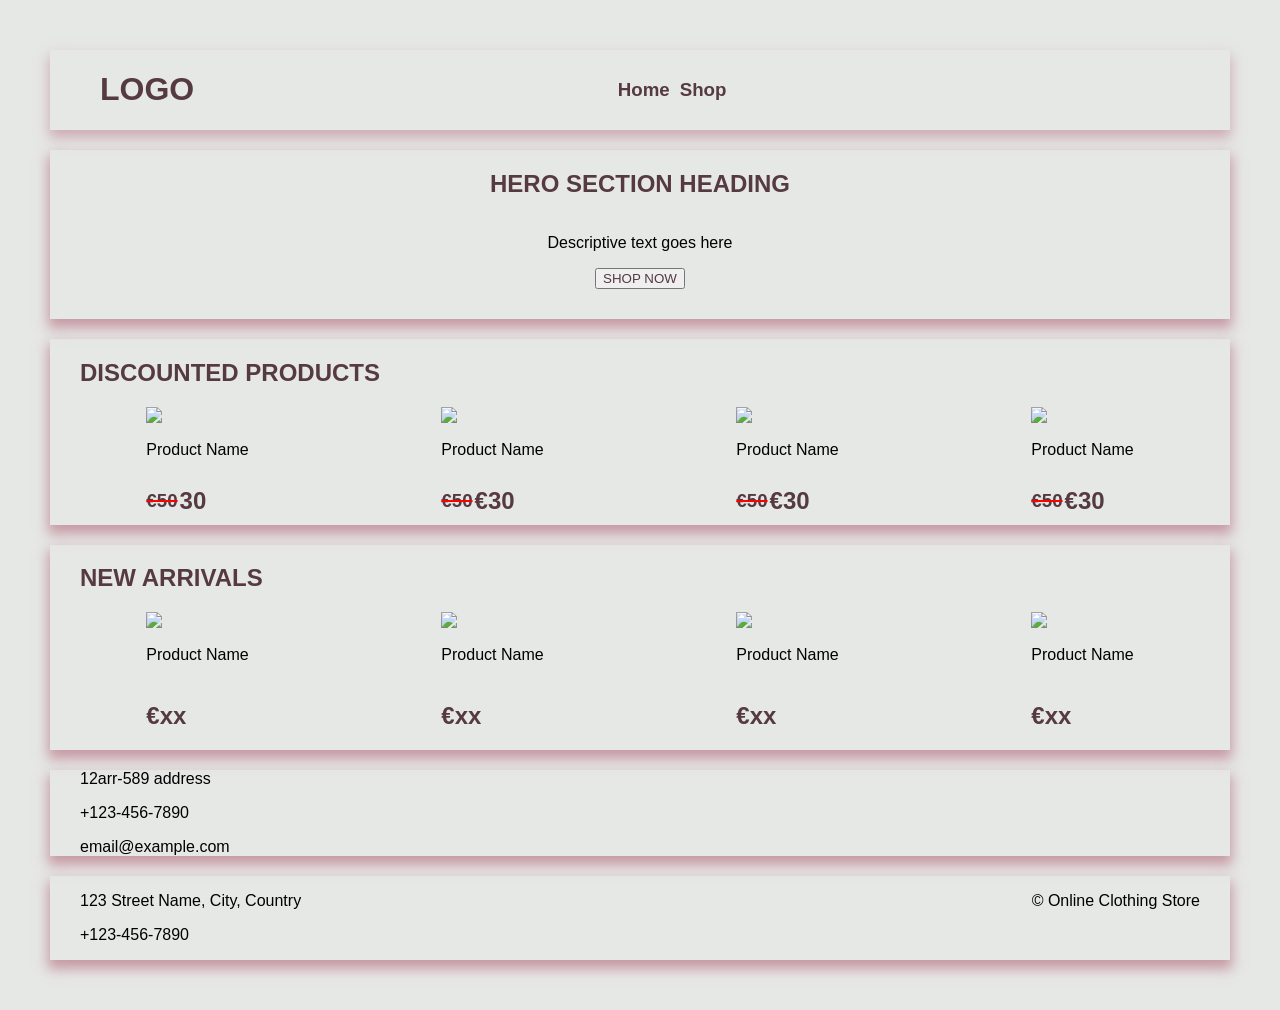
==== index.html @ 876efc6d "parbaude2" ====
<!DOCTYPE html>
<html lang="en">
<head>
    <meta charset="UTF-8">
    <meta name="viewport" content="width=device-width, initial-scale=1.0">
    <link rel="stylesheet" href="style.css">
    <title>Clothes</title>
</head>
<body>
    <header>
        <h1>LOGO</h1>
        <div id="link">
            <a href="#"><h3>Home</h3></a>
            <a href="#"><h3>Shop</h3></a>
        </div>

    <div>
        
    </div>
    </header>
    <main>
        <section id="hero">
            <h1>HERO SECTION HEADING</h1>
            <p>Descriptive text goes here</p>
            <button>
                <a href="#">SHOP NOW</a>
            </button>
        </section>
        <section id="discount">
            <h2>DISCOUNTED PRODUCTS</h2>
            <div class="products">
                <div>
                    <img src="#">
                    <p>Product Name</p>
                    <div class="price">
                        <h3>€50</h3>
                        <h2>30</h2>
                    </div>
                </div>
                <div>
                    <img src="#">
                    <p>Product Name</p>
                    <div class="price">
                        <h3>€50</h3>
                        <h2>€30</h2>
                    </div>
                </div>
                <div>
                    <img src="#">
                    <p>Product Name</p>
                    <div class="price">
                        <h3>€50</h3>
                        <h2>€30</h2>
                    </div>
                </div>
                <div>
                    <img src="#">
                    <p>Product Name</p>
                    <div class="price">
                        <h3>€50</h3>
                        <h2>€30</h2>
                    </div>
                </div>
            </div>
        </section>
        <section id="new">
            <h2>NEW ARRIVALS</h2>
            <div class="products">
                <div>
                    <img src="#">
                    <p>Product Name</p>
                    <h2>€xx</h2>
                </div>
                <div>
                    <img src="#">
                    <p>Product Name</p>
                    <h2>€xx</h2>
                </div>
                <div>
                    <img src="#">
                    <p>Product Name</p>
                    <h2>€xx</h2>
                </div>
                <div>
                    <img src="#">
                    <p>Product Name</p>
                    <h2>€xx</h2>
                </div>
            </div>
        </section>
        <section id="info">
            <p>12arr-589 address</p>
            <p>+123-456-7890</p>
            <p>email@example.com</p>
        </section>
    </main>
    <footer>
        <div>
            <p>123 Street Name, City, Country</p>
            <p>+123-456-7890</p>
        </div>
        <div id="copr">
            <p>&copy; Online Clothing Store</p>
        </div>
    </footer>
</body>
</html>
---- style.css ----
body{
    margin: 50px;
    background-color: #e6e8e6;
    font-family: Verdana, sans-serif;
}
header{
    box-shadow: 0px 7px 12px 1px #bb7e8c8f;
    padding-left: 50px;
    padding-right: 80px;
    display: flex;
    justify-content: space-between;
    margin-bottom: 20px;
}
#link > a{
    text-decoration: none;
    color: #553a41;
}
header > div{
    display: flex;
    align-items: center;
    gap: 10px;
}
#hero{
    box-shadow: 0px 7px 12px 2px #bb7e8cbe;
    display: flex;
    flex-direction: column;
    align-items: center;
    margin-bottom: 20px;
}
#hero > button{
    margin-bottom: 30px;
}
#discount{
    box-shadow: 0px 7px 12px 2px #bb7e8cbe;
    display: flex;
    flex-direction: column;
    margin-bottom: 20px;
}
.products{
    justify-content: space-around;
    display: flex;
}

.products > div {
    display: flex;
    flex-direction: column;
    gap: 2px;
}

.price{
    height: 48px;
    display: flex;
    gap: 2px;
    align-items: center;
}
#discount > h2{
    margin-left: 30px;
}
#new{
    box-shadow: 0px 7px 12px 2px #bb7e8cbe;
    display: flex;
    flex-direction: column;
    margin-bottom: 20px;
}
#new > h2{
    margin-left: 30px;
}
#info{
    padding-left: 30px;
    box-shadow: 0px 7px 12px 2px #bb7e8cbe;
    margin-bottom: 20px;
}
footer{
    padding-left: 30px;
    padding-right: 30px;
    box-shadow: 0px 7px 12px 2px #bb7e8cbe;
    display: flex;
    justify-content: space-between;
}
button > a{
    text-decoration: none;
    color: #553a41;
}
h1, h2, h3{
    color: #553a41;
}
.price > h3{
    text-decoration: line-through 2px red;
}
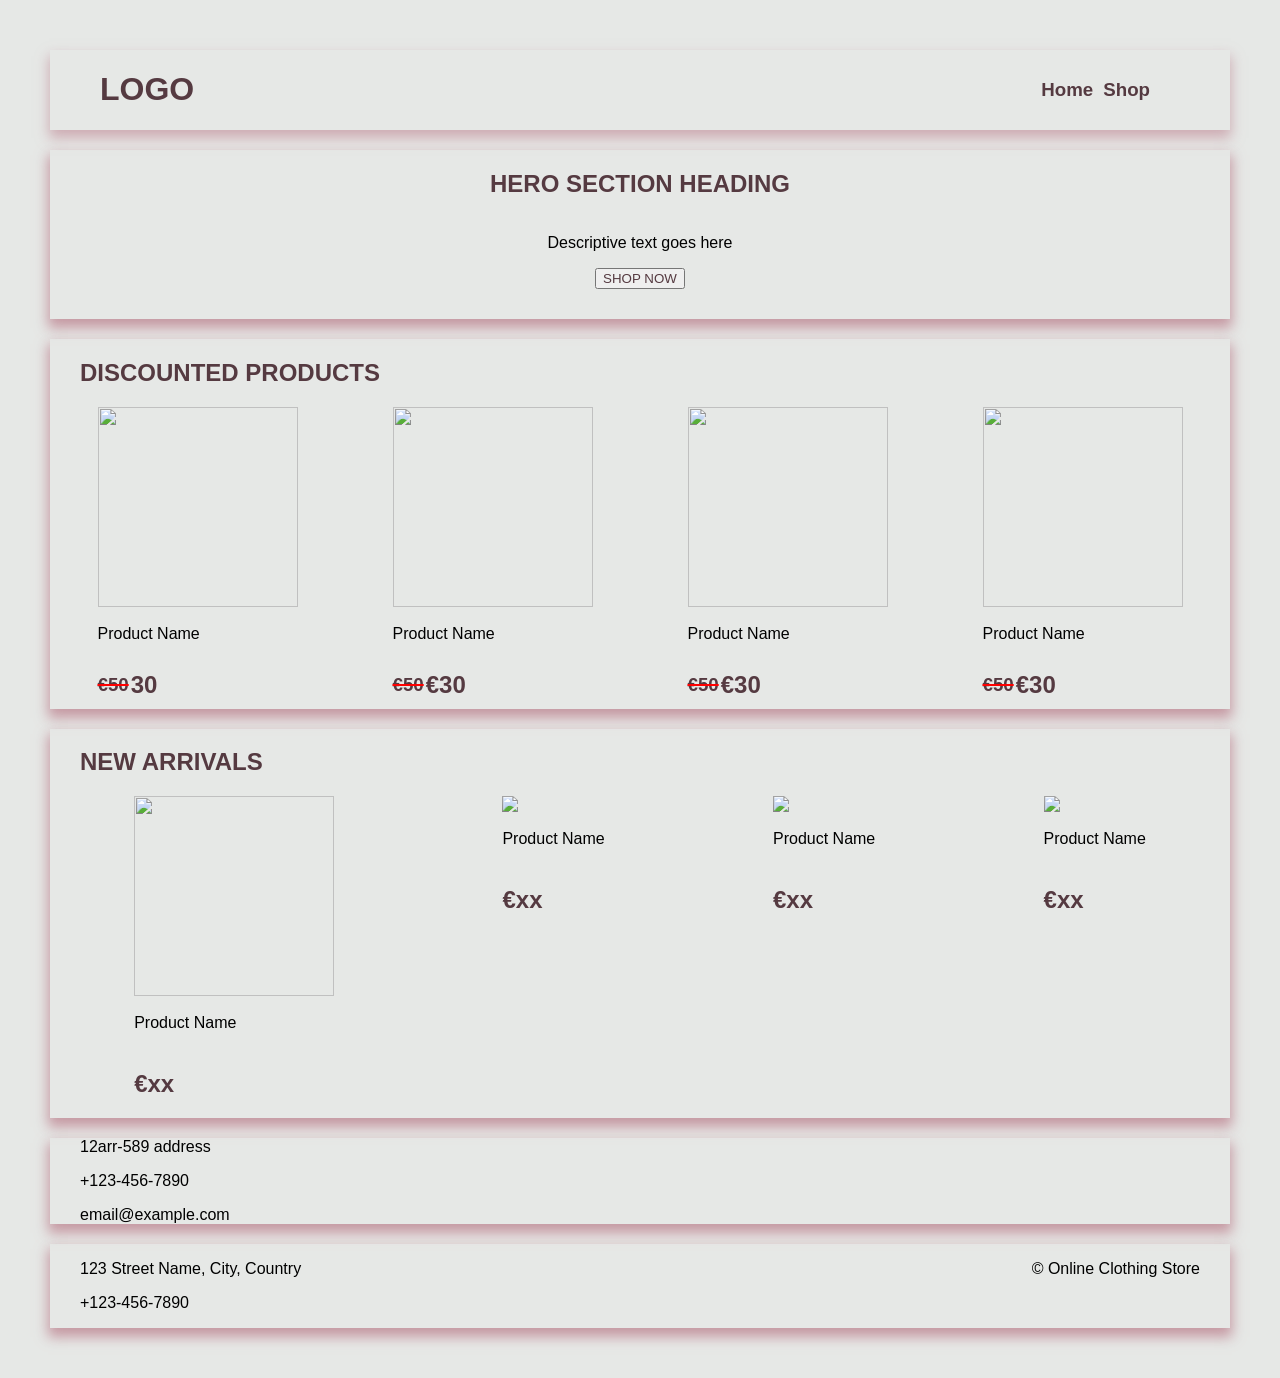
==== commit 7f04487d: "pievienou bildes dazas" ====
--- a/index.html
+++ b/index.html
@@ -14,47 +14,44 @@
             <a href="#"><h3>Shop</h3></a>
         </div>
 
-    <div>
-        
-    </div>
     </header>
     <main>
         <section id="hero">
             <h1>HERO SECTION HEADING</h1>
             <p>Descriptive text goes here</p>
-            <button>
+            <button id="shop-but">
                 <a href="#">SHOP NOW</a>
             </button>
         </section>
         <section id="discount">
             <h2>DISCOUNTED PRODUCTS</h2>
             <div class="products">
-                <div>
-                    <img src="#">
+                <div class="items">
+                    <img src="https://www.stormtech.ca/cdn/shop/products/SAP110_BLACK.jpg" width="200px" height="200px">
                     <p>Product Name</p>
                     <div class="price">
                         <h3>€50</h3>
                         <h2>30</h2>
                     </div>
                 </div>
-                <div>
-                    <img src="#">
+                <div class="items">
+                    <img src="https://caitlynminimalist.com/cdn/shop/files/IMG_9166.jpg" width="200px" height="200px">
                     <p>Product Name</p>
                     <div class="price">
                         <h3>€50</h3>
                         <h2>€30</h2>
                     </div>
                 </div>
-                <div>
-                    <img src="#">
+                <div class="items">
+                    <img src="https://i5.walmartimages.com/seo/HAOTAGS-Women-High-Waisted-Baggy-Jeans-Loose-Boyfriends-Jeans-Denim-Pants-Light-Blue-Size-S_a38bae76-4dd0-4775-b52c-377af18b76b0.a9dad2618342722e01178cdd78149a96.jpeg" width="200px" height="200px">
                     <p>Product Name</p>
                     <div class="price">
                         <h3>€50</h3>
                         <h2>€30</h2>
                     </div>
                 </div>
-                <div>
-                    <img src="#">
+                <div class="items">
+                    <img src="https://static.nike.com/a/images/t_PDP_1728_v1/f_auto,q_auto:eco,c_scale,w_300,u_9ddf04c7-2a9a-4d76-add1-d15af8f0263d,c_scale,fl_relative,w_1.0,h_1.0,fl_layer_apply/aa5f2b6e-3c0a-494b-a563-28926bae82d0/W+AF1+SHADOW.png" width="200px" height="200pxx">
                     <p>Product Name</p>
                     <div class="price">
                         <h3>€50</h3>
@@ -66,22 +63,22 @@
         <section id="new">
             <h2>NEW ARRIVALS</h2>
             <div class="products">
-                <div>
+                <div class="items">
+                    <img src="https://insanestone.com/cdn/shop/files/oversize-hoodie-darksome-ed-sport-grey-456586.jpg" width="200px" height="200px">
+                    <p>Product Name</p>
+                    <h2>€xx</h2>
+                </div>
+                <div class="items">
                     <img src="#">
                     <p>Product Name</p>
                     <h2>€xx</h2>
                 </div>
-                <div>
+                <div class="items">
                     <img src="#">
                     <p>Product Name</p>
                     <h2>€xx</h2>
                 </div>
-                <div>
-                    <img src="#">
-                    <p>Product Name</p>
-                    <h2>€xx</h2>
-                </div>
-                <div>
+                <div class="items">
                     <img src="#">
                     <p>Product Name</p>
                     <h2>€xx</h2>
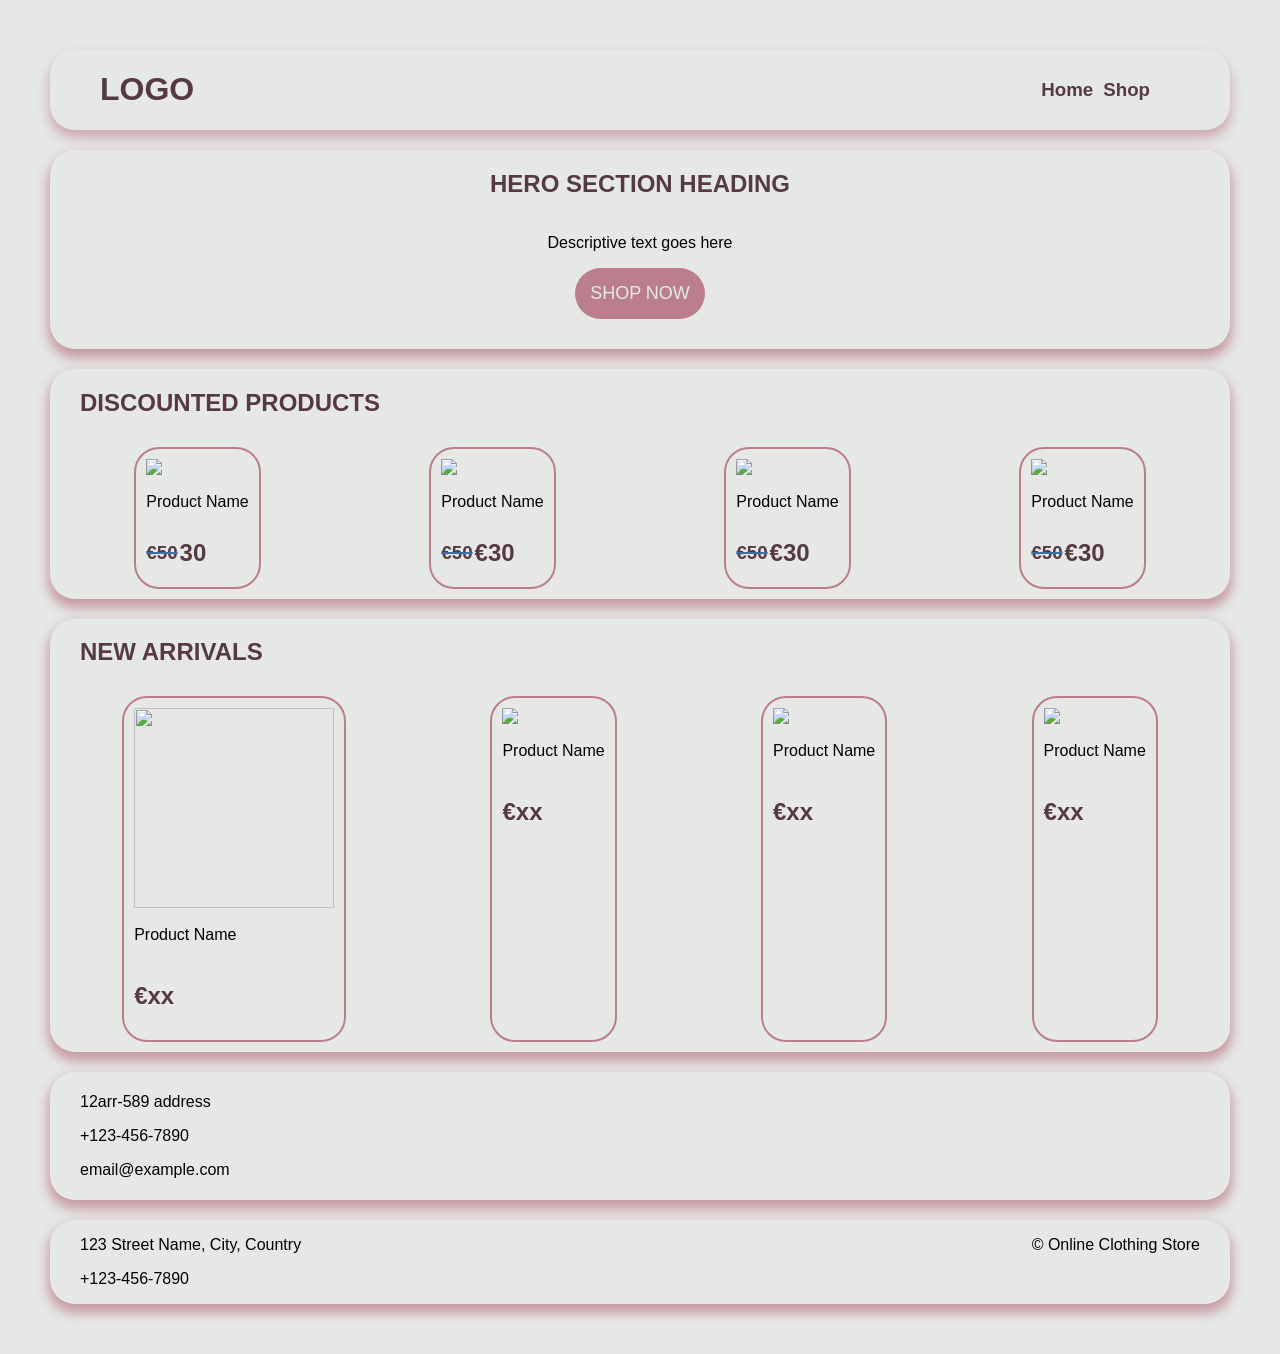
==== commit e587ffe5: "turpinajums" ====
--- a/index.html
+++ b/index.html
@@ -10,7 +10,7 @@
     <header>
         <h1>LOGO</h1>
         <div id="link">
-            <a href="#"><h3>Home</h3></a>
+            <a href="index.html"><h3>Home</h3></a>
             <a href="#"><h3>Shop</h3></a>
         </div>
 
@@ -27,7 +27,7 @@
             <h2>DISCOUNTED PRODUCTS</h2>
             <div class="products">
                 <div class="items">
-                    <img src="https://www.stormtech.ca/cdn/shop/products/SAP110_BLACK.jpg" width="200px" height="200px">
+                    <img src="https://anothercotton.com/cdn/shop/files/HardNotToLook-ArtieHoodie-AG-S-SIEB-B.jpg">
                     <p>Product Name</p>
                     <div class="price">
                         <h3>€50</h3>
@@ -35,7 +35,7 @@
                     </div>
                 </div>
                 <div class="items">
-                    <img src="https://caitlynminimalist.com/cdn/shop/files/IMG_9166.jpg" width="200px" height="200px">
+                    <img src="https://drune.de/cdn/shop/files/38a7713b4c4822ba7bc3ddd6f6f36ca0.webp">
                     <p>Product Name</p>
                     <div class="price">
                         <h3>€50</h3>
@@ -43,7 +43,7 @@
                     </div>
                 </div>
                 <div class="items">
-                    <img src="https://i5.walmartimages.com/seo/HAOTAGS-Women-High-Waisted-Baggy-Jeans-Loose-Boyfriends-Jeans-Denim-Pants-Light-Blue-Size-S_a38bae76-4dd0-4775-b52c-377af18b76b0.a9dad2618342722e01178cdd78149a96.jpeg" width="200px" height="200px">
+                    <img src="https://anothercotton.com/cdn/shop/files/AnotherSweetSummer-ArtieHoodie-WPI-S-SIEB-B.jpg">
                     <p>Product Name</p>
                     <div class="price">
                         <h3>€50</h3>
@@ -51,7 +51,7 @@
                     </div>
                 </div>
                 <div class="items">
-                    <img src="https://static.nike.com/a/images/t_PDP_1728_v1/f_auto,q_auto:eco,c_scale,w_300,u_9ddf04c7-2a9a-4d76-add1-d15af8f0263d,c_scale,fl_relative,w_1.0,h_1.0,fl_layer_apply/aa5f2b6e-3c0a-494b-a563-28926bae82d0/W+AF1+SHADOW.png" width="200px" height="200pxx">
+                    <img src="https://eu.stussy.com/cdn/shop/files/1925000_NAVY_1_2dfe0ff8-3542-4d24-835c-f0912d7ebdc8.jpg">
                     <p>Product Name</p>
                     <div class="price">
                         <h3>€50</h3>
--- a/style.css
+++ b/style.css
@@ -10,6 +10,7 @@
     display: flex;
     justify-content: space-between;
     margin-bottom: 20px;
+    border-radius: 25px;
 }
 #link > a{
     text-decoration: none;
@@ -26,15 +27,36 @@
     flex-direction: column;
     align-items: center;
     margin-bottom: 20px;
+    border-radius: 25px;
 }
-#hero > button{
+#shop-but{
     margin-bottom: 30px;
+    border-radius: 50px;
+    padding: 15px;
+    border: 0px;
+    background-color: #bb7e8c;
+}
+#shop-but > a{
+    color: #e6e8e6;
+    font-size: large;
+}
+#shop-but:hover{
+    background-color: #3a6ea5;
 }
 #discount{
     box-shadow: 0px 7px 12px 2px #bb7e8cbe;
     display: flex;
     flex-direction: column;
     margin-bottom: 20px;
+    border-radius: 25px;
+}
+.items{
+    display: flex;
+    padding: 10px;
+    border: solid #bb7e8c 2px;
+    margin: 10px;
+    border-radius: 25px;
+    width: max-content;
 }
 .products{
     justify-content: space-around;
@@ -61,14 +83,17 @@
     display: flex;
     flex-direction: column;
     margin-bottom: 20px;
+    border-radius: 25px;
 }
 #new > h2{
     margin-left: 30px;
 }
 #info{
+    padding: 5px;
     padding-left: 30px;
     box-shadow: 0px 7px 12px 2px #bb7e8cbe;
     margin-bottom: 20px;
+    border-radius: 25px;
 }
 footer{
     padding-left: 30px;
@@ -76,6 +101,7 @@
     box-shadow: 0px 7px 12px 2px #bb7e8cbe;
     display: flex;
     justify-content: space-between;
+    border-radius: 25px;
 }
 button > a{
     text-decoration: none;
@@ -85,5 +111,5 @@
     color: #553a41;
 }
 .price > h3{
-    text-decoration: line-through 2px red;
+    text-decoration: line-through 2px #3a6ea5;
 }
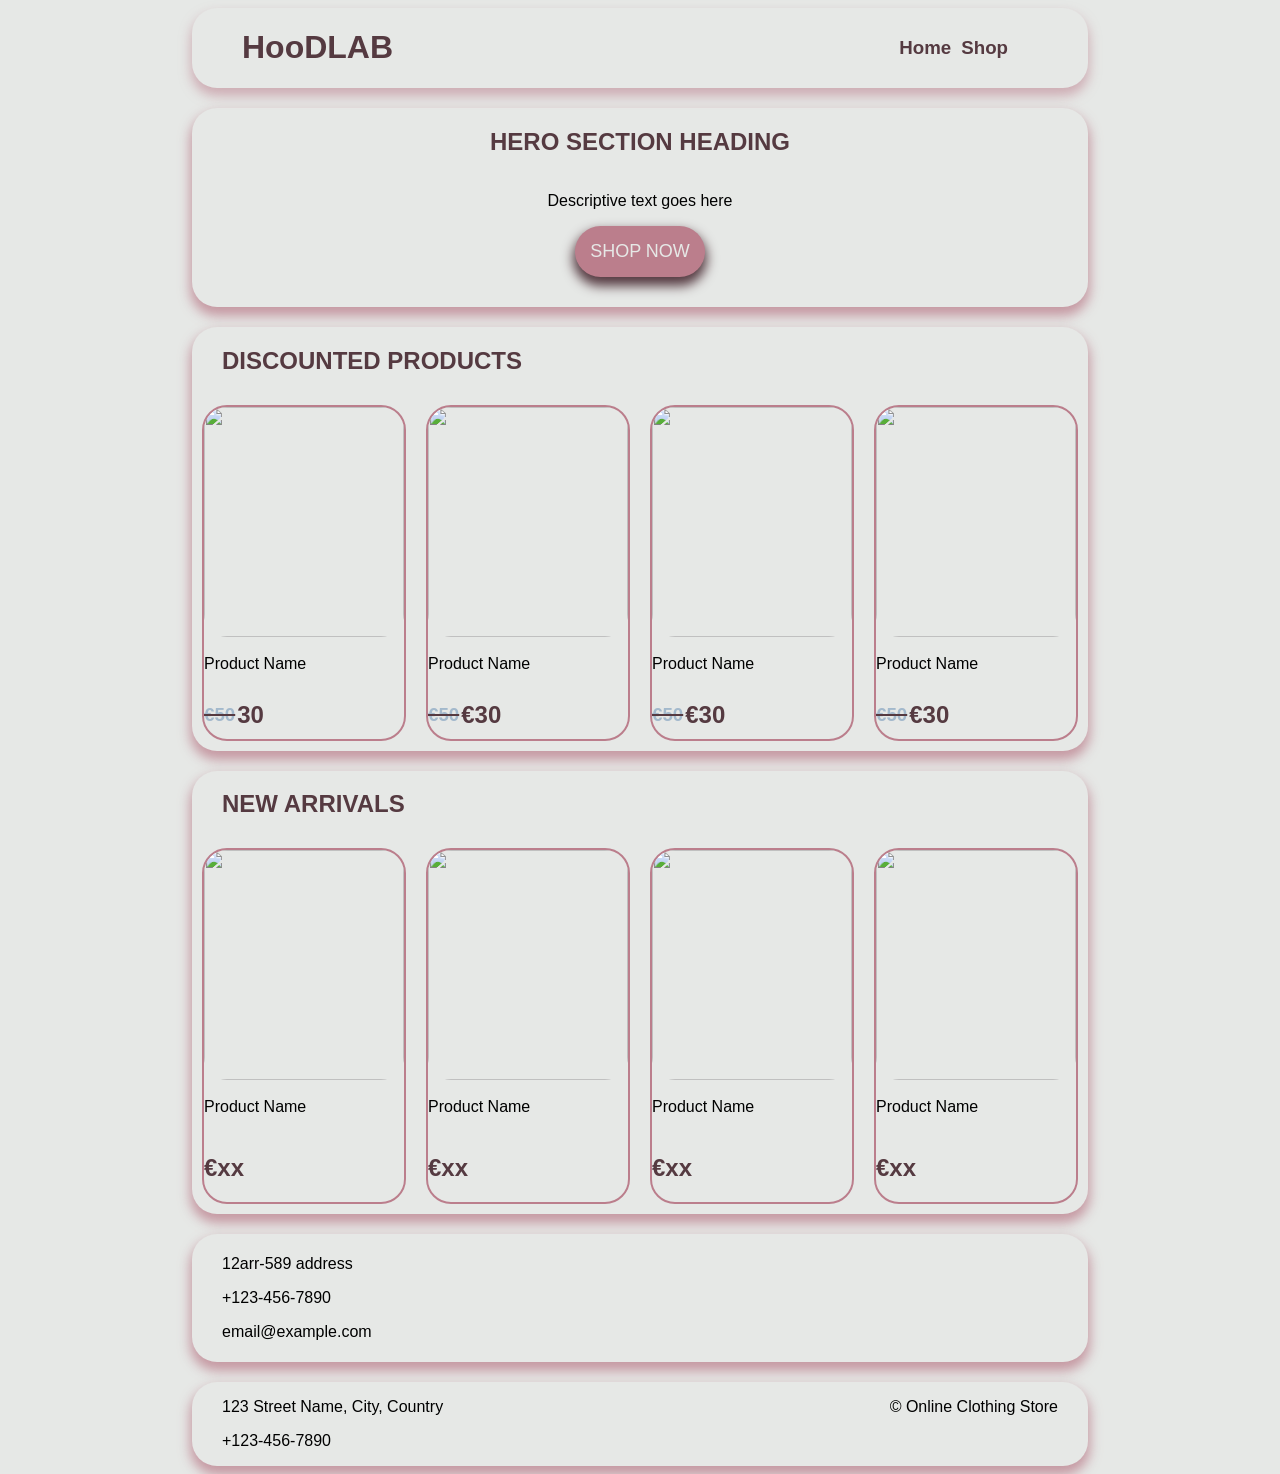
==== commit 3dbe77db: "nosaukumus izdomaju" ====
--- a/index.html
+++ b/index.html
@@ -8,7 +8,7 @@
 </head>
 <body>
     <header>
-        <h1>LOGO</h1>
+        <h1>HooDLAB</h1>
         <div id="link">
             <a href="index.html"><h3>Home</h3></a>
             <a href="#"><h3>Shop</h3></a>
--- a/style.css
+++ b/style.css
@@ -1,5 +1,6 @@
 body{
-    margin: 50px;
+    margin-left: 15%;
+    margin-right: 15%;
     background-color: #e6e8e6;
     font-family: Verdana, sans-serif;
 }
@@ -11,6 +12,7 @@
     justify-content: space-between;
     margin-bottom: 20px;
     border-radius: 25px;
+    background-color: #e6e8e6;
 }
 #link > a{
     text-decoration: none;
@@ -28,6 +30,8 @@
     align-items: center;
     margin-bottom: 20px;
     border-radius: 25px;
+    background-image: url(https://static.vecteezy.com/system/resources/thumbnails/033/086/157/small/generative-ai-cloth-store-aesthetic-background-of-clothes-hanging-on-hangers-muted-neutral-colors-photo.jpg);
+    background-position: center;
 }
 #shop-but{
     margin-bottom: 30px;
@@ -35,6 +39,7 @@
     padding: 15px;
     border: 0px;
     background-color: #bb7e8c;
+    box-shadow: 0px 7px 12px 2px #553a41;
 }
 #shop-but > a{
     color: #e6e8e6;
@@ -49,10 +54,10 @@
     flex-direction: column;
     margin-bottom: 20px;
     border-radius: 25px;
+    background-color: #e6e8e6;
 }
 .items{
     display: flex;
-    padding: 10px;
     border: solid #bb7e8c 2px;
     margin: 10px;
     border-radius: 25px;
@@ -84,6 +89,7 @@
     flex-direction: column;
     margin-bottom: 20px;
     border-radius: 25px;
+    background-color: #e6e8e6;
 }
 #new > h2{
     margin-left: 30px;
@@ -94,6 +100,7 @@
     box-shadow: 0px 7px 12px 2px #bb7e8cbe;
     margin-bottom: 20px;
     border-radius: 25px;
+    background-color: #e6e8e6;
 }
 footer{
     padding-left: 30px;
@@ -102,6 +109,7 @@
     display: flex;
     justify-content: space-between;
     border-radius: 25px;
+    background-color: #e6e8e6;
 }
 button > a{
     text-decoration: none;
@@ -111,5 +119,12 @@
     color: #553a41;
 }
 .price > h3{
-    text-decoration: line-through 2px #3a6ea5;
+    color: #3a6ea562;
+    text-decoration: line-through 2px #553a41;
+}
+img{
+    border-radius: 23px;
+    margin: 0px;
+    width: 200px;
+    height: 230px;
 }
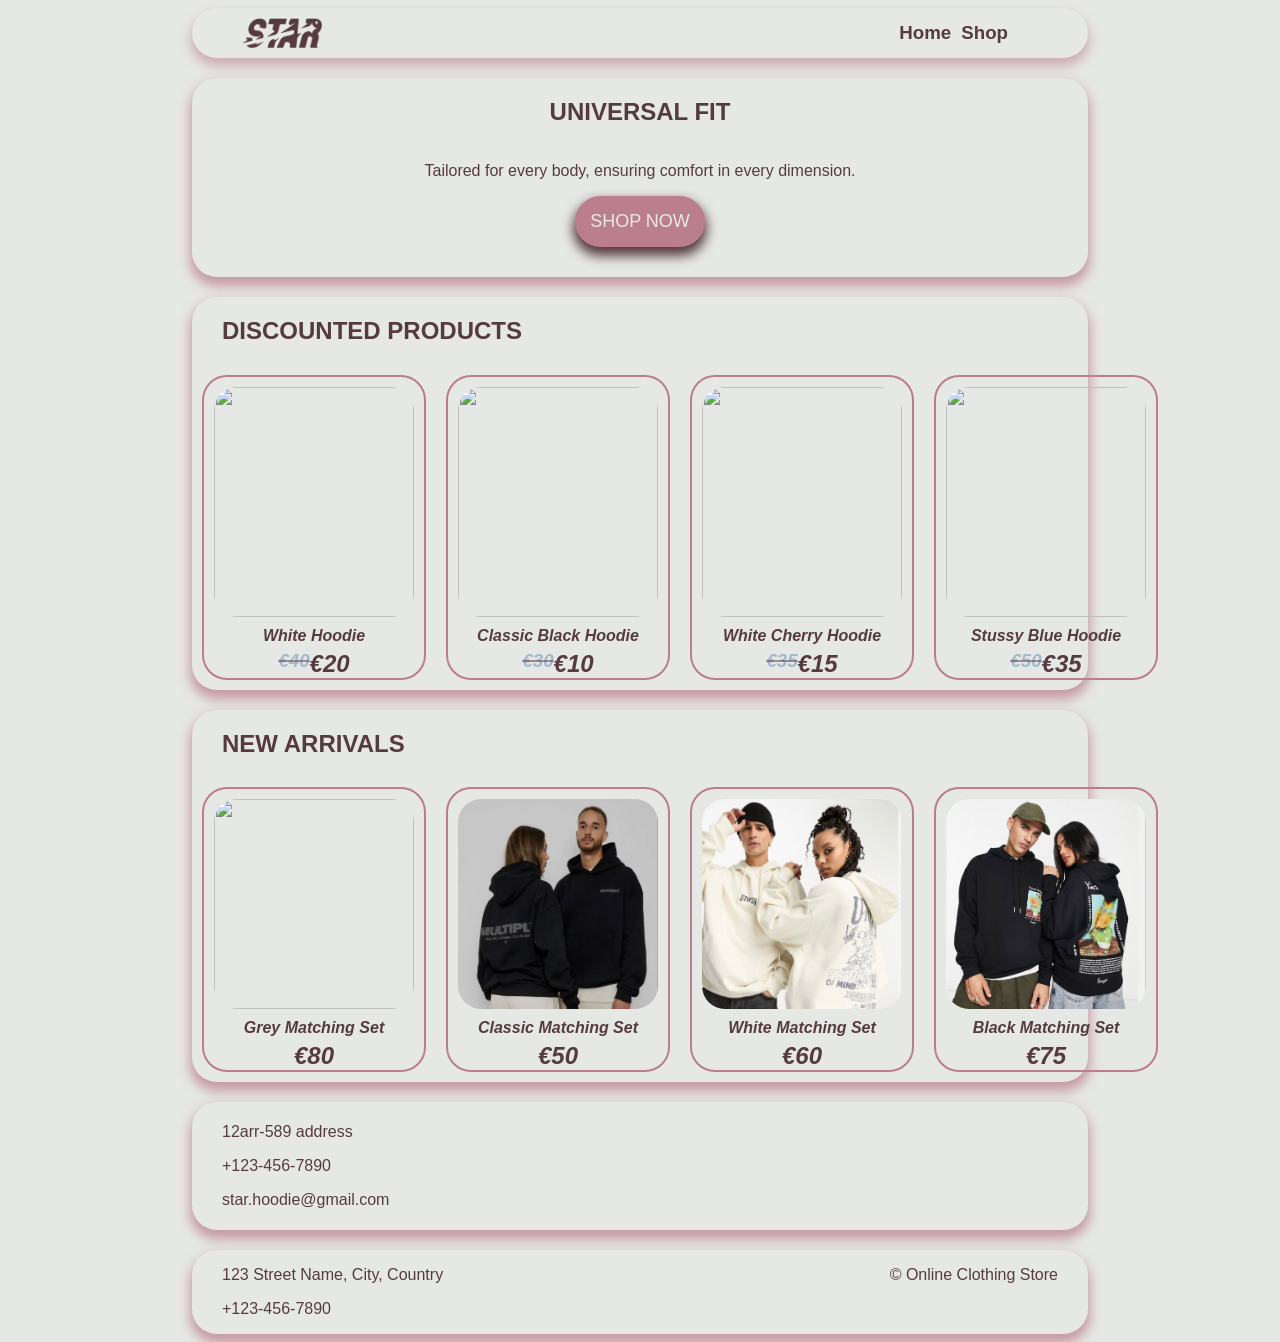
==== commit 91025fc7: "pievienoju produktu bildes un pabeidzu landing page" ====
--- a/index.html
+++ b/index.html
@@ -8,7 +8,7 @@
 </head>
 <body>
     <header>
-        <h1>HooDLAB</h1>
+        <img id="logo" src="download.png" width="80px" height="30px">
         <div id="link">
             <a href="index.html"><h3>Home</h3></a>
             <a href="#"><h3>Shop</h3></a>
@@ -17,8 +17,8 @@
     </header>
     <main>
         <section id="hero">
-            <h1>HERO SECTION HEADING</h1>
-            <p>Descriptive text goes here</p>
+            <h1>UNIVERSAL FIT</h1>
+            <p>Tailored for every body, ensuring comfort in every dimension.</p>
             <button id="shop-but">
                 <a href="#">SHOP NOW</a>
             </button>
@@ -27,35 +27,35 @@
             <h2>DISCOUNTED PRODUCTS</h2>
             <div class="products">
                 <div class="items">
-                    <img src="https://anothercotton.com/cdn/shop/files/HardNotToLook-ArtieHoodie-AG-S-SIEB-B.jpg">
-                    <p>Product Name</p>
+                    <img class="img1" src="https://anothercotton.com/cdn/shop/files/HardNotToLook-ArtieHoodie-AG-S-SIEB-B.jpg">
+                    <p class="name"><b><em>White Hoodie</em></b></p>
                     <div class="price">
-                        <h3>€50</h3>
-                        <h2>30</h2>
+                        <h3><em>€40</em></h3>
+                        <h2><em>€20</em></h2>
                     </div>
                 </div>
                 <div class="items">
-                    <img src="https://drune.de/cdn/shop/files/38a7713b4c4822ba7bc3ddd6f6f36ca0.webp">
-                    <p>Product Name</p>
+                    <img class="img1" src="https://drune.de/cdn/shop/files/38a7713b4c4822ba7bc3ddd6f6f36ca0.webp">
+                    <p class="name"><b><em>Classic Black Hoodie</em></b></p>
                     <div class="price">
-                        <h3>€50</h3>
-                        <h2>€30</h2>
+                        <h3><em>€30</em></h3>
+                        <h2><em>€10</em></h2>
                     </div>
                 </div>
                 <div class="items">
-                    <img src="https://anothercotton.com/cdn/shop/files/AnotherSweetSummer-ArtieHoodie-WPI-S-SIEB-B.jpg">
-                    <p>Product Name</p>
+                    <img class="img1" src="https://anothercotton.com/cdn/shop/files/AnotherSweetSummer-ArtieHoodie-WPI-S-SIEB-B.jpg">
+                    <p class="name"><b><em>White Cherry Hoodie</em></b></p>
                     <div class="price">
-                        <h3>€50</h3>
-                        <h2>€30</h2>
+                        <h3><em>€35</em></h3>
+                        <h2><em>€15</em></h2>
                     </div>
                 </div>
                 <div class="items">
-                    <img src="https://eu.stussy.com/cdn/shop/files/1925000_NAVY_1_2dfe0ff8-3542-4d24-835c-f0912d7ebdc8.jpg">
-                    <p>Product Name</p>
+                    <img class="img1" src="https://eu.stussy.com/cdn/shop/files/1925000_NAVY_1_2dfe0ff8-3542-4d24-835c-f0912d7ebdc8.jpg">
+                    <p class="name"><b><em>Stussy Blue Hoodie</em></b></p>
                     <div class="price">
-                        <h3>€50</h3>
-                        <h2>€30</h2>
+                        <h3><em>€50</em></h3>
+                        <h2><em>€35</em></h2>
                     </div>
                 </div>
             </div>
@@ -64,31 +64,39 @@
             <h2>NEW ARRIVALS</h2>
             <div class="products">
                 <div class="items">
-                    <img src="https://insanestone.com/cdn/shop/files/oversize-hoodie-darksome-ed-sport-grey-456586.jpg" width="200px" height="200px">
-                    <p>Product Name</p>
-                    <h2>€xx</h2>
+                    <img class="img" src="https://insanestone.com/cdn/shop/files/oversize-hoodie-darksome-ed-sport-grey-456586.jpg" width="200px" height="200px">
+                    <p class="name"><b><em>Grey Matching Set</em></b></p>
+                    <div class="price">
+                        <h2><em>€80</em></h2>
+                    </div>
                 </div>
                 <div class="items">
-                    <img src="#">
-                    <p>Product Name</p>
-                    <h2>€xx</h2>
+                    <img class="img" src="hoodie.jpg">
+                    <p class="name"><b><em>Classic Matching Set</em></b></p>
+                    <div class="price">
+                        <h2><em>€50</em></h2>
+                    </div>
                 </div>
                 <div class="items">
-                    <img src="#">
-                    <p>Product Name</p>
-                    <h2>€xx</h2>
+                    <img class="img" src="hoodiewhite.jpg">
+                    <p class="name"><b><em>White Matching Set</em></b></p>
+                    <div class="price">
+                        <h2><em>€60</em></h2>
+                    </div>
                 </div>
                 <div class="items">
-                    <img src="#">
-                    <p>Product Name</p>
-                    <h2>€xx</h2>
+                    <img class="img" src="hoodieblack.jpg">
+                    <p class="name"><b><em>Black Matching Set</em></b></p>
+                    <div class="price">
+                        <h2><em>€75</em></h2>
+                    </div>
                 </div>
             </div>
         </section>
         <section id="info">
             <p>12arr-589 address</p>
             <p>+123-456-7890</p>
-            <p>email@example.com</p>
+            <p>star.hoodie@gmail.com</p>
         </section>
     </main>
     <footer>
--- a/style.css
+++ b/style.css
@@ -3,17 +3,21 @@
     margin-right: 15%;
     background-color: #e6e8e6;
     font-family: Verdana, sans-serif;
+    color: #553a41;
 }
 header{
     box-shadow: 0px 7px 12px 1px #bb7e8c8f;
     padding-left: 50px;
     padding-right: 80px;
+    padding-bottom: 10px;
+    padding-top: 10px;
     display: flex;
     justify-content: space-between;
     margin-bottom: 20px;
     border-radius: 25px;
     background-color: #e6e8e6;
 }
+
 #link > a{
     text-decoration: none;
     color: #553a41;
@@ -40,6 +44,8 @@
     border: 0px;
     background-color: #bb7e8c;
     box-shadow: 0px 7px 12px 2px #553a41;
+    transition: 0.2s;
+    cursor: pointer;
 }
 #shop-but > a{
     color: #e6e8e6;
@@ -47,6 +53,9 @@
 }
 #shop-but:hover{
     background-color: #3a6ea5;
+    box-shadow: 0px 0px 0px 0px #553a41;
+    transition: 0.2s;
+    cursor: pointer;
 }
 #discount{
     box-shadow: 0px 7px 12px 2px #bb7e8cbe;
@@ -62,27 +71,42 @@
     margin: 10px;
     border-radius: 25px;
     width: max-content;
+    transition: 0.2s;
+}
+.items:hover{
+    border: solid #3a6ea5 2px;
+    box-shadow: 0px 7px 12px 2px #3a6ea5be;
+    transition: 0.2s;
+    cursor: pointer;
 }
 .products{
-    justify-content: space-around;
+    justify-content: space-evenly;
     display: flex;
 }
 
 .products > div {
     display: flex;
     flex-direction: column;
-    gap: 2px;
 }
-
+.name{
+    margin: 0px;
+    margin-bottom: 5px;
+    display: flex;
+    justify-content: center;
+}
 .price{
-    height: 48px;
     display: flex;
-    gap: 2px;
-    align-items: center;
+    align-items: flex-start;
+    justify-content: center;
+    height: max-content;
+}
+.price > h2, h3{
+    margin: 0px;
 }
 #discount > h2{
     margin-left: 30px;
 }
+
 #new{
     box-shadow: 0px 7px 12px 2px #bb7e8cbe;
     display: flex;
@@ -120,11 +144,17 @@
 }
 .price > h3{
     color: #3a6ea562;
-    text-decoration: line-through 2px #553a41;
+    text-decoration: line-through 2px #553a4182;
 }
-img{
+.img{
     border-radius: 23px;
-    margin: 0px;
+    margin: 10px;
+    width: 200px;
+    height: 210px;
+}
+.img1{
+    border-radius: 23px;
+    margin: 10px;
     width: 200px;
     height: 230px;
 }
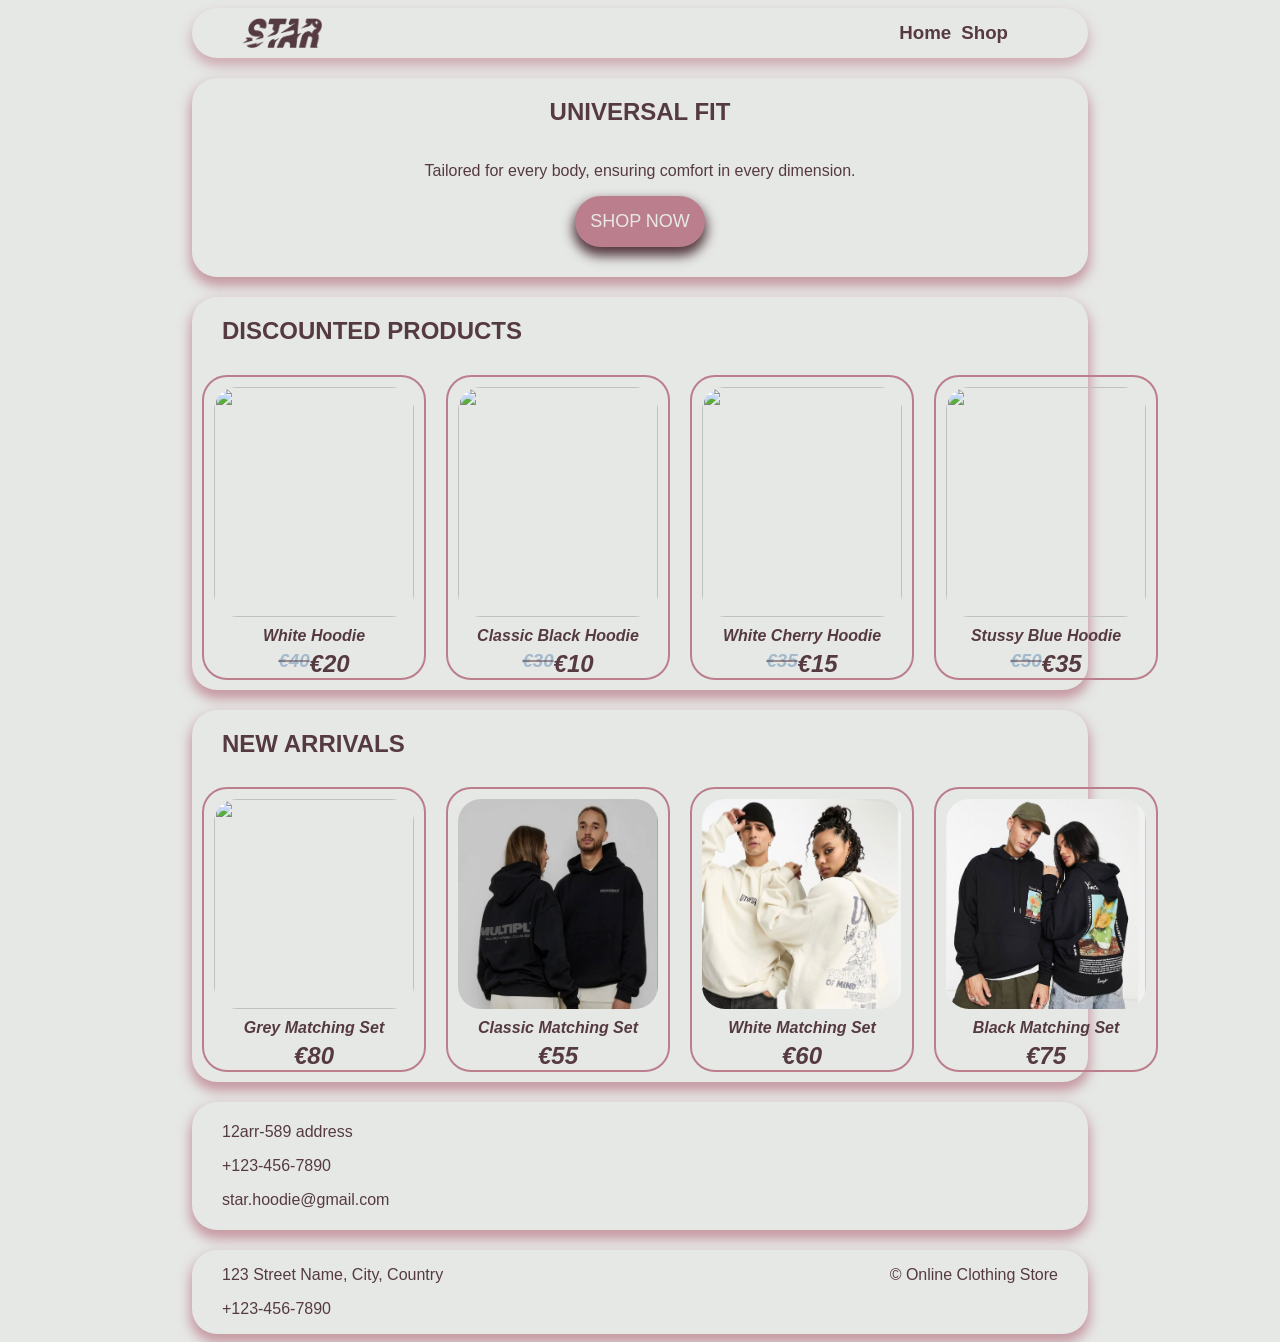
==== commit cee77899: "check" ====
--- a/index.html
+++ b/index.html
@@ -11,7 +11,7 @@
         <img id="logo" src="download.png" width="80px" height="30px">
         <div id="link">
             <a href="index.html"><h3>Home</h3></a>
-            <a href="#"><h3>Shop</h3></a>
+            <a href="store.html"><h3>Shop</h3></a>
         </div>
 
     </header>
@@ -74,7 +74,7 @@
                     <img class="img" src="hoodie.jpg">
                     <p class="name"><b><em>Classic Matching Set</em></b></p>
                     <div class="price">
-                        <h2><em>€50</em></h2>
+                        <h2><em>€55</em></h2>
                     </div>
                 </div>
                 <div class="items">
--- a/style.css
+++ b/style.css
@@ -3,6 +3,9 @@
     margin-right: 15%;
     background-color: #e6e8e6;
     font-family: Verdana, sans-serif;
+    color: #553a41;
+}
+h1, h2, h3{
     color: #553a41;
 }
 header{
@@ -20,7 +23,11 @@
 
 #link > a{
     text-decoration: none;
-    color: #553a41;
+    color: #74102a;
+}
+#link > a > h3:hover{
+    color: #3a6ea5;
+    transition: 0.2s;
 }
 header > div{
     display: flex;
@@ -139,9 +146,7 @@
     text-decoration: none;
     color: #553a41;
 }
-h1, h2, h3{
-    color: #553a41;
-}
+
 .price > h3{
     color: #3a6ea562;
     text-decoration: line-through 2px #553a4182;
